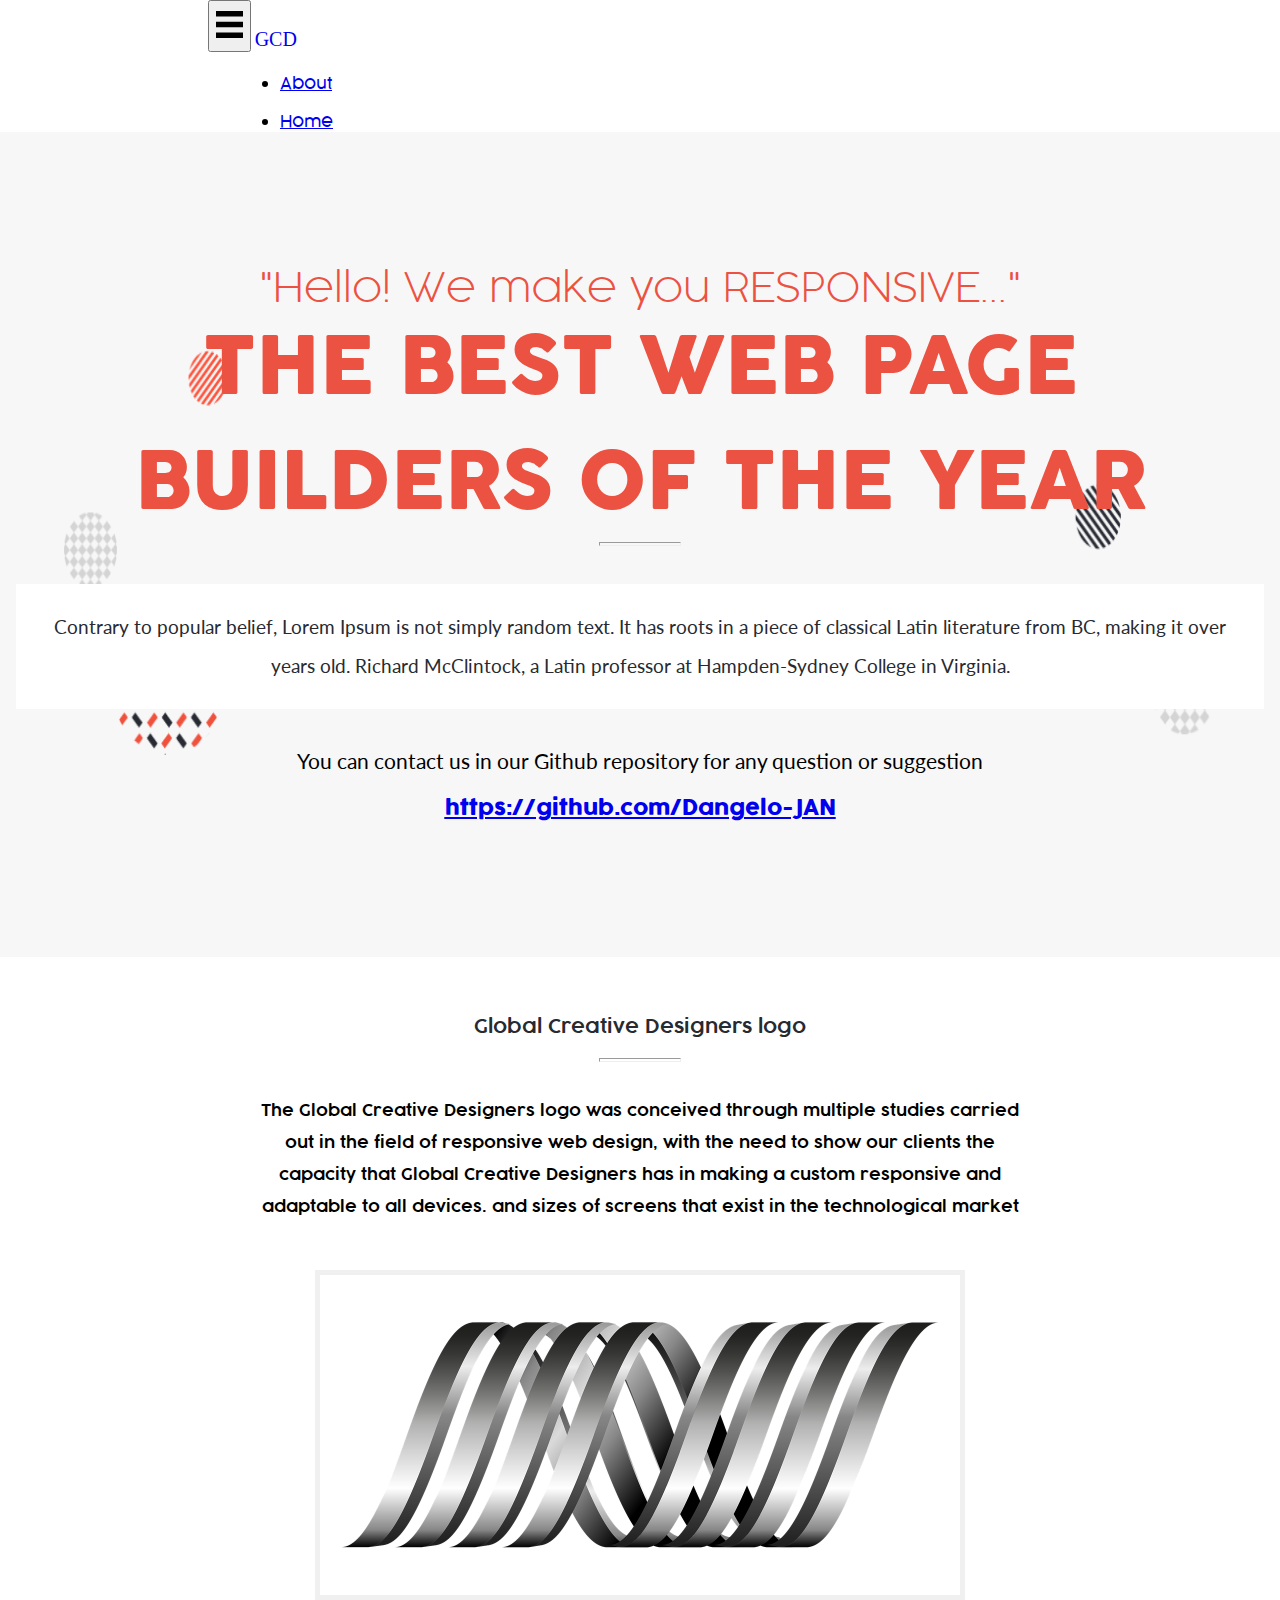
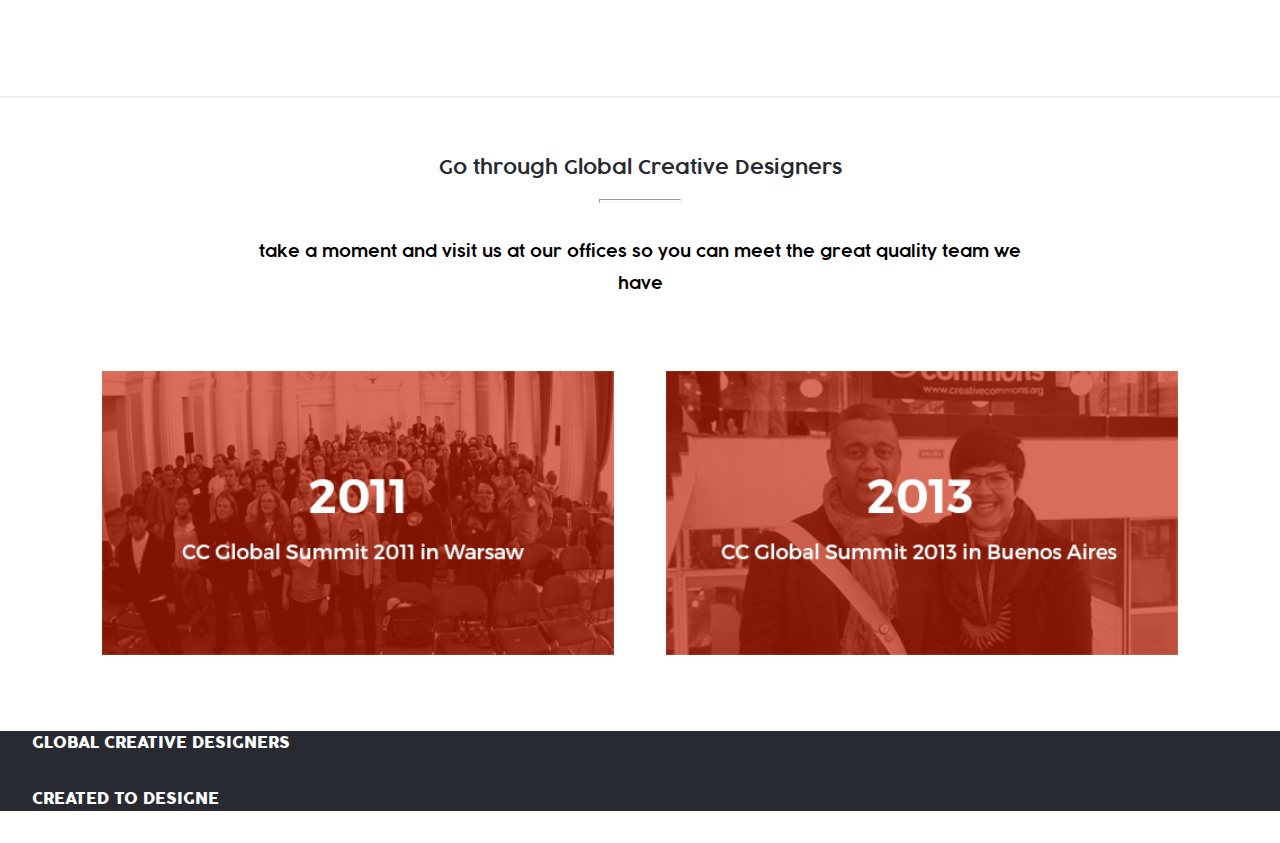
==== about.html @ 42e12000 "Create about page" ====
<!DOCTYPE html>
<html lang="en">
<head>
  <meta charset="UTF-8">
  <meta http-equiv="X-UA-Compatible" content="IE=edge">
  <meta name="viewport" content="width=device-width, initial-scale=1.0">
    
  <!-- Styles -->
  <link href="https://cdn.jsdelivr.net/npm/bootstrap@5.1.3/dist/css/bootstrap.min.css" rel="stylesheet" integrity="sha384-1BmE4kWBq78iYhFldvKuhfTAU6auU8tT94WrHftjDbrCEXSU1oBoqyl2QvZ6jIW3" crossorigin="anonymous">
  <link href="css/style.css" rel="stylesheet">

  <title>Document</title>
</head>
<body>
  <header class="header-about">
    <div class="container-fluid" id="container-nav">
      <nav class="navbar navbar-expand-md navbar-light">
        <div class="container-fluid">
          <button class="navbar-toggler" id="hamb-icon" type="button" data-bs-toggle="collapse" data-bs-target="#navbarNav" aria-controls="navbarNav" aria-expanded="false" aria-label="Toggle navigation">
            <img class="hamb-icon" src="img/hamburger_menu_icon_160905.svg" alt="menu"/>
          </button>
          <a class="navbar-brand" href="#">GCD</a>
          <div class="collapse navbar-collapse justify-content-center" id="navbarNav">
            <ul class="navbar-nav pff-regular">
              <li class="nav-item navbar-margin">
                <a class="nav-link active" aria-current="page" href="about.html">About</a>
              </li>
              <li class="nav-item navbar-margin">
                <a class="nav-link" href="index.html">Home</a>
              </li>
            </ul>
          </div>
        </div>
      </nav>
    </div>
    <div class="container-fluid d-flex flex-column" id="header-about">
      <p class="pff-light col-12 col-md-9 s-color hello-about" id="hello-about">"Hello! We make you RESPONSIVE..."</p>
      <h1 class="pff-bold col-12 col-md-9" id="h1-about">THE BEST WEB PAGE BUILDERS OF THE YEAR</h1>
      <hr/>
      <p class="sff-regular col-12 col-md-8 p-color" id="p-about">
        Contrary to popular belief, Lorem Ipsum is not simply random text. 
        It has roots in a piece of classical Latin literature from BC, 
        making it over years old. Richard McClintock, a Latin professor 
        at Hampden-Sydney College in Virginia.
      </p>
      <p class="sff-regular" id="opo-about">You can contact us in our Github repository for any question or suggestion</p>
      <p class="pff-bold" id="deal-about"><a href="https://github.com/Dangelo-JAN">https://github.com/Dangelo-JAN</a></p>
    </div>
  </header>
  <section class="container-fluid about-section">
    <h3 class="h3-about pff-semibold p-color">Global Creative Designers logo</h3>
    <hr/>
    <p class="p-about-sec pff-semibold">
      The Global Creative Designers logo was conceived through multiple
      studies carried out in the field of responsive web design, with the 
      need to show our clients the capacity that Global Creative Designers 
      has in making a custom responsive and adaptable to all devices. and 
      sizes of screens that exist in the technological market
    </p>
    <img class="logo-image" src="img/logo-gaf12d2114_1280.png" alt="logo"/>
  </section>
  <section class="container-fluid last-section">
    <h3 class="h3-about pff-semibold p-color">Go through Global Creative Designers</h3>
    <hr/>
    <p class="p-about-sec pff-semibold">
      take a moment and visit us at our offices so you can meet the 
      great quality team we have
    </p>
    <div class="container-fluid center-images">
      <img class="imagen-about" src="img/about_2011.png" alt="people"/>
      <img class="imagen-about" src="img/about_2013.png" alt="people"/>
    </div>
  </section>
  <section class="container-fluid d-flex flex-column bg-color margin-bottom">
    <h2 class="t-color main-h2">Sponsors</h2>
    <hr class="s-color"/>
    <div class="d-flex justify-content-center">
      <img class="sponsor-img" src="img/sponcer-1.png"/>
      <img class="sponsor-img" src="img/sponcer-2.png"/>
      <img class="sponsor-img" src="img/sponcer-3.png"/>
    </div>
    <div class="d-flex justify-content-center">
      <img class="sponsor-img" src="img/sponcer-4.png"/>
      <img class="sponsor-img" src="img/sponcer-5.png"/>
    </div>
  </section>
  <footer class="container d-flex justify-content-center" id="footer">
    <p class="p-footer pff-bold">GLOBAL CREATIVE DESIGNERS</p>
    <p class="p-footer pff-bold">CREATED TO DESIGNE</p>
  </footer>

  <script src="https://cdn.jsdelivr.net/npm/bootstrap@5.1.3/dist/js/bootstrap.bundle.min.js" integrity="sha384-ka7Sk0Gln4gmtz2MlQnikT1wXgYsOg+OMhuP+IlRH9sENBO0LRn5q+8nbTov4+1p" crossorigin="anonymous"></script>
  <script src="js/app.js"></script>
</body>
</html>
---- css/style.css ----
@import url('https://fonts.googleapis.com/css2?family=Lato:ital,wght@0,100;0,300;0,400;0,700;0,900;1,100;1,300;1,400;1,700;1,900&display=swap');

@font-face {
  font-family: 'Cocogoose-700';
  src: url('../assets/Cocogoose-Pro-trial.ttf') format('truetype');
  font-style: normal;
  font-weight: 700;
}

@font-face {
  font-family: 'Cocogoose-600';
  src: url('../assets/Cocogoose-Pro-Semilight-trial.ttf') format('truetype');
  font-style: normal;
  font-weight: 600;
}

@font-face {
  font-family: 'Cocogoose-500';
  src: url('../assets/Cocogoose-Pro-Light-trial.ttf') format('truetype');
  font-style: normal;
  font-weight: 500;
}

@font-face {
  font-family: 'Cocogoose-400';
  src: url('../assets/Cocogoose-Pro-Ultralight-trial.ttf') format('truetype');
  font-style: normal;
  font-weight: 400;
}

:root {
  --sff-400: 'Lato', sans-serif;
  --p-color: #272a31;
  --s-color: #ec5242;
  --t-color: #d3d3d3;
}

body {
  margin: 0;
  padding: 0;
}

h1 {
  color: var(--s-color);
  font-size: 4em;
}

header {
  background-image: url('../img/mobile_bg.png');
}

hr {
  height: 2px;
  width: 5em;
  margin: 0 auto;
}

/* ----- General Styles ----- */
.pff-bold {
  font-family: 'Cocogoose-700', sans-serif;
}

.pff-semibold {
  font-family: 'Cocogoose-600', sans-serif;
}

.pff-regular {
  font-family: 'Cocogoose-500', sans-serif;
}

.pff-light {
  font-family: 'Cocogoose-400', sans-serif;
}

.sff-regular {
  font-family: var(--sff-400);
  font-weight: 400;
}

.p-color {
  color: var(--p-color);
}

.s-color {
  color: var(--s-color);
}

.t-color {
  color: var(--t-color);
}

/* ----- Specifics Classes Selectors ----- */
.hamb-icon {
  width: 2em;
}

.hello-about {
  text-align: center;
}

.img-icon-style {
  background-color: var(--t-color);
}

.main-card {
  margin: 0.5em 0;
  background-color: rgba(255, 255, 255, 0.1);
}

.main-h2 {
  margin: 2em auto 0.75em;
}

.main-icon {
  width: 60%;
  padding: 5%;
}

.main-h3 {
  align-self: center;
}

.p-main {
  margin: auto 5%;
  font-size: 1.2em;
}

.header-about {
  background-color: #f7f7f7;
  background-image: url('../img/about_bg_01.png');
  background-size: 90% 20%;
  background-repeat: no-repeat;
  background-position: 10% 10%;
}

.navbar-brand {
  display: none;
}

.h3-about {
  text-align: center;
  margin: 3em auto 1em;
}

.logo-image {
  display: block;
  width: 90vw;
  margin: 0 auto 3em;
  border: solid 5px #f0f0f0;
}

.p-about-sec {
  width: 90vw;
  line-height: 2em;
  text-align: center;
  margin: 2em auto 3em;
}

.about-section {
  border-bottom: solid 2px #f0f0f0;
  padding-bottom: 3em;
}

.imagen-about {
  margin: 1.5em auto;
  width: 85vw;
}

.center-images {
  text-align: center;
}

.last-section {
  margin-bottom: 3em;
}

.bg-color {
  background-color: var(--p-color);
}

.sponsor-img {
  width: 20vw;
}

.margin-bottom {
  padding-bottom: 2em;
}

.p-footer {
  margin: 2em;
}

/* ----- Specifics ID Selectors ----- */

#header-landing {
  padding: 7em 1em;
}

#header-about {
  padding: 7em 1em;
}

#h1-about {
  margin: 0 auto;
  text-align: center;
}

#p-header {
  background-color: #f9f9f9;
  border: solid 5px #fff;
  padding: 1em;
  font-size: 1.2em;
  line-height: 2em;
}

#p-about {
  background-color: #fff;
  border: solid 5px #fff;
  padding: 1em;
  font-size: 1.2em;
  line-height: 2em;
  margin: 2em auto;
  text-align: center;
}

#p-hello {
  font-size: 2em;
}

#hello-about {
  font-size: 2em;
  text-align: center;
  margin: auto;
}

#p-deal {
  font-size: 3em;
  padding-top: 1em;
}

#deal-about {
  font-size: 1.3em;
  text-align: center;
  text-decoration: underline;
  color: var(--p-color);
}

#p-opo {
  font-size: 2em;
}

#opo-about {
  font-size: 1.3em;
  text-align: center;
}

#main-sec {
  background-image: url('../img/pattern_bg.png');
  background-repeat: repeat;
  background-color: var(--p-color);
}

#container-anchor {
  width: 80%;
  height: 20vh;
  background-color: var(--s-color);
  margin: 3em auto;
}

/* ----- Event's Selectors ----- */
#team-container {
  padding: 0 1.3em 2em;
}

.mobile-menu {
  position: fixed;
  left: 0;
  top: 0;
  display: flex;
  flex-direction: column;
  font-weight: 500;
  font-size: 1.5em;
  color: #edecff;
  background-color: var(--t-color);
  width: 100%;
  height: 100vh;
  margin: 0;
  padding-top: 3em;
  list-style: none;
}

.team-h2 {
  margin: 2em auto 0.75em;
  color: var(--p-color);
}

.h-auto {
  height: auto;
  background-color: #fff;
  padding-bottom: 3em;
}

.row-container {
  display: flex;
  flex-direction: column;
  margin: 1em;
}

.d-element {
  display: none;
}

.team-img {
  margin: 1em;
}

.team-name {
  margin-top: 1.5em;
  font-size: 1.5em;
}

.team-tittle {
  font-style: italic;
}

.team-comment {
  margin-top: 1em;
}

.see-more {
  text-align: center;
  width: 90%;
  height: 4em;
  border: solid 2px #ece9e9;
  border-radius: 5px;
  margin: 0 auto;
}

.al-center {
  margin: 1.5em auto;
}

/* ----- Media Queries ----- */
@media screen and (min-width: 768px) {
  header {
    background-image: none;
  }

  h1 {
    font-size: 5em;
  }

  /* ----- Specifics Classes Selectors ----- */
  #container-nav {
    background-color: #fff;
  }

  .header-about{
    background-image: none;
  }

  #header-about {
    background-image: url('../img/about_bg_01.png');
    background-size: 90% 50%;
    background-repeat: no-repeat;
    background-position: center;
  }

  .navbar-margin {
    margin: 1em 2em;
  }

  .main-icon {
    width: 30%;
    margin: auto;
    padding: 2em 0;
  }

  .main-card {
    margin: 2em 0.15em;
  }

  .main-card:hover {
    border: 5px solid var(--t-color);
  }

  .navbar-brand {
    display: inline-block;
    padding-top: .3125rem;
    padding-bottom: .3125rem;
    margin-right: 1rem;
    font-size: 1.25rem;
    text-decoration: none;
    white-space: nowrap;
  }

  .logo-image {
    width: 50vw;
  }

  .p-about-sec {
    width: 60vw;
  }

  .imagen-about {
    margin: 1.5em;
    width: 40vw;
  }

  .margin-bottom {
    display: none !important;
  }

  .p-footer {
    background-color: var(--p-color);
    color: #fff;
  }

  /* ----- Specifics ID Selectors ----- */
  #container-nav {
    padding: 0 13em;
  }

  #header-landing {
    padding: 10em 13em;
    background-image: url('../img/desktop-background.png');
  }

  #p-header {
    background-color: #f9f9f9;
    border: solid 5px #fff;
    padding: 1em;
  }

  #p-hello {
    font-size: 2.5em;
  }

  #hello-about {
    font-size: 2.5em;
  }

  #main-container {
    margin-top: 2em;
    margin-bottom: 2em;
    justify-content: center;
  }

  #main-anchor {
    text-decoration: none;
    margin: 1em auto 4em;
    font-size: 1.5em;
    border-bottom: solid 4px;
  }

  #main-anchor:hover {
    color: var(--s-color);
  }

  #footer {
    background-color: var(--p-color);
  }

  /* ----- Event's Selectors ----- */
  #team-container {
    padding: 0 5em 2em;
  }

  .row-container {
    display: flex;
    flex-direction: row;
  }

  .d-element {
    display: flex;
  }

  .see-more {
    display: none;
  }

  .h-auto {
    background-color: #f0f0f0;
  }
}
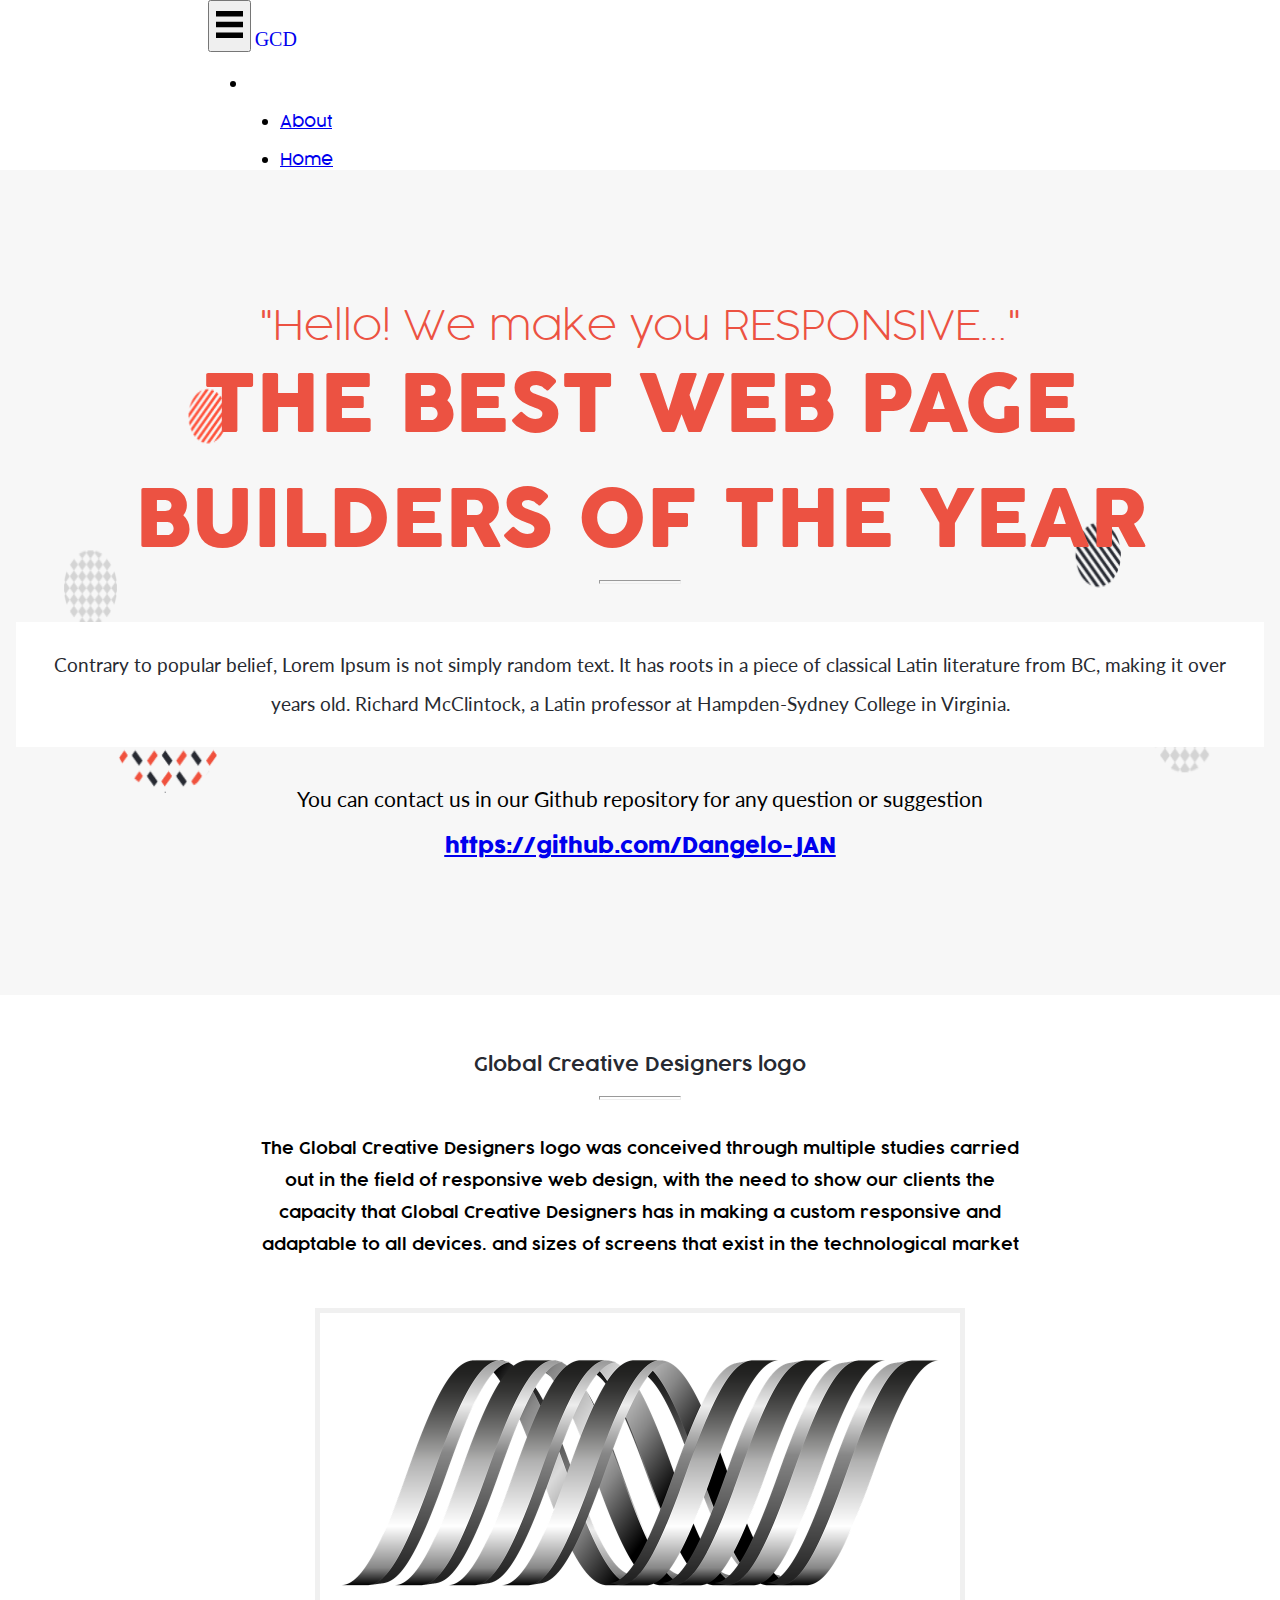
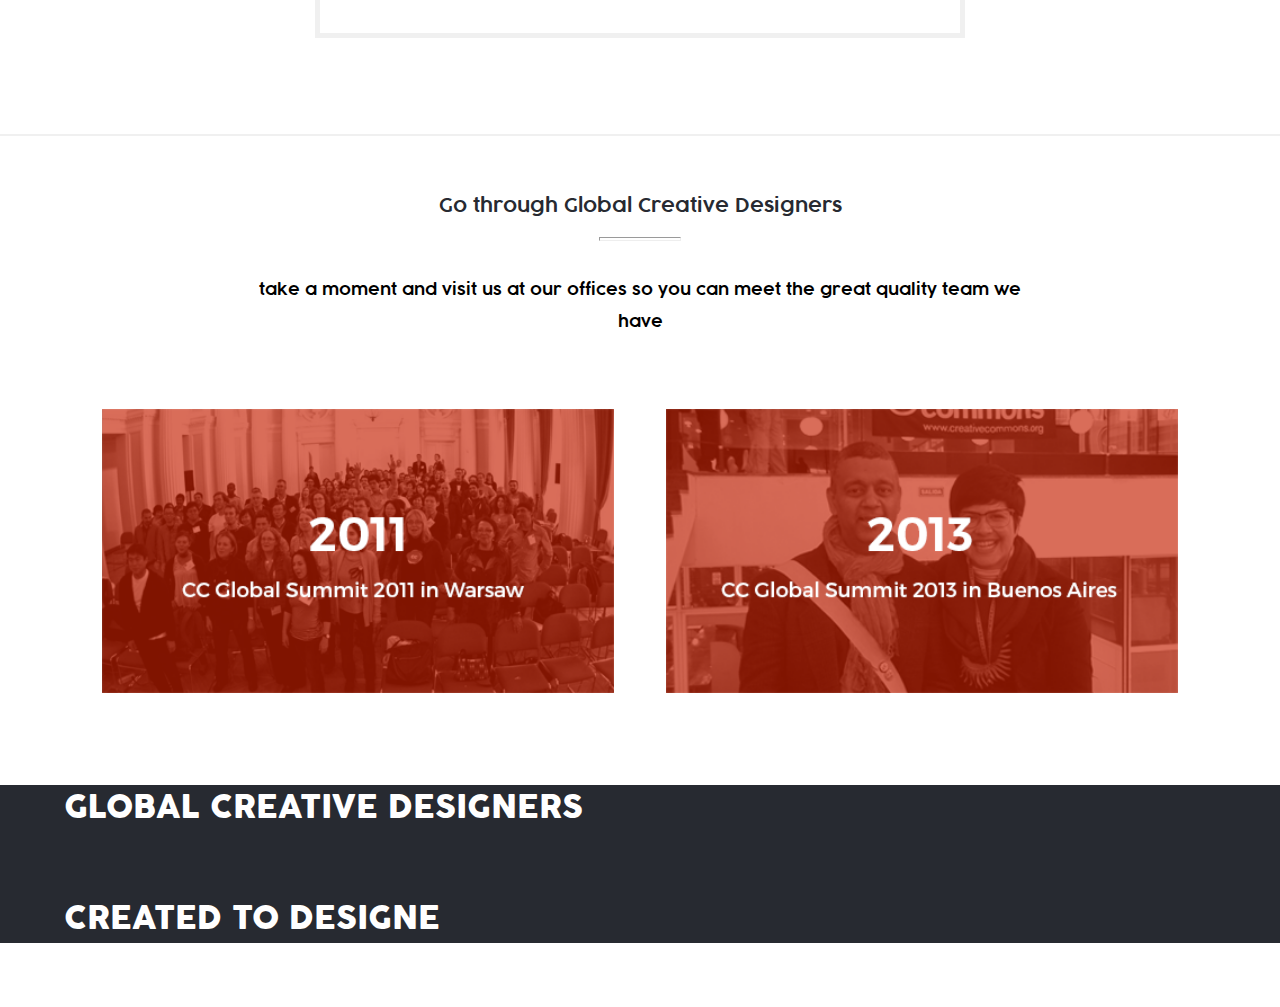
==== commit acffc0e6: "End Capstone" ====
--- a/about.html
+++ b/about.html
@@ -22,6 +22,7 @@
           <a class="navbar-brand" href="#">GCD</a>
           <div class="collapse navbar-collapse justify-content-center" id="navbarNav">
             <ul class="navbar-nav pff-regular">
+              <li><img class="nav-item close-icon resp-hidden" src="img/close-icon.png" alt="close tag"></li>
               <li class="nav-item navbar-margin">
                 <a class="nav-link active" aria-current="page" href="about.html">About</a>
               </li>
@@ -84,7 +85,7 @@
       <img class="sponsor-img" src="img/sponcer-5.png"/>
     </div>
   </section>
-  <footer class="container d-flex justify-content-center" id="footer">
+  <footer class="container-fluid d-flex justify-content-center align-items-center" id="footer">
     <p class="p-footer pff-bold">GLOBAL CREATIVE DESIGNERS</p>
     <p class="p-footer pff-bold">CREATED TO DESIGNE</p>
   </footer>
--- a/css/style.css
+++ b/css/style.css
@@ -92,6 +92,10 @@
 /* ----- Specifics Classes Selectors ----- */
 .hamb-icon {
   width: 2em;
+}
+
+.close-icon {
+  display: none;
 }
 
 .hello-about {
@@ -265,6 +269,17 @@
   height: 20vh;
   background-color: var(--s-color);
   margin: 3em auto;
+}
+
+#foo-index {
+  display: none !important;
+}
+
+#main-anchor {
+  text-decoration: none;
+  margin: auto;
+  font-size: 1.5em;
+  border-bottom: solid 4px;
 }
 
 /* ----- Event's Selectors ----- */
@@ -359,6 +374,10 @@
     background-image: none;
   }
 
+  .close-icon {
+    display: none;
+  }
+
   #header-about {
     background-image: url('../img/about_bg_01.png');
     background-size: 90% 50%;
@@ -414,6 +433,12 @@
   .p-footer {
     background-color: var(--p-color);
     color: #fff;
+    font-size: 2em;
+  }
+
+  .p-f-index {
+    margin: 2em 2em;
+    font-size: 2em;
   }
 
   /* ----- Specifics ID Selectors ----- */
@@ -446,19 +471,17 @@
     justify-content: center;
   }
 
-  #main-anchor {
-    text-decoration: none;
-    margin: 1em auto 4em;
-    font-size: 1.5em;
-    border-bottom: solid 4px;
-  }
-
-  #main-anchor:hover {
-    color: var(--s-color);
+  #container-anchor {
+    background-color: transparent;
+
   }
 
   #footer {
     background-color: var(--p-color);
+  }
+
+  #foo-index {
+    display: flex !important;
   }
 
   /* ----- Event's Selectors ----- */
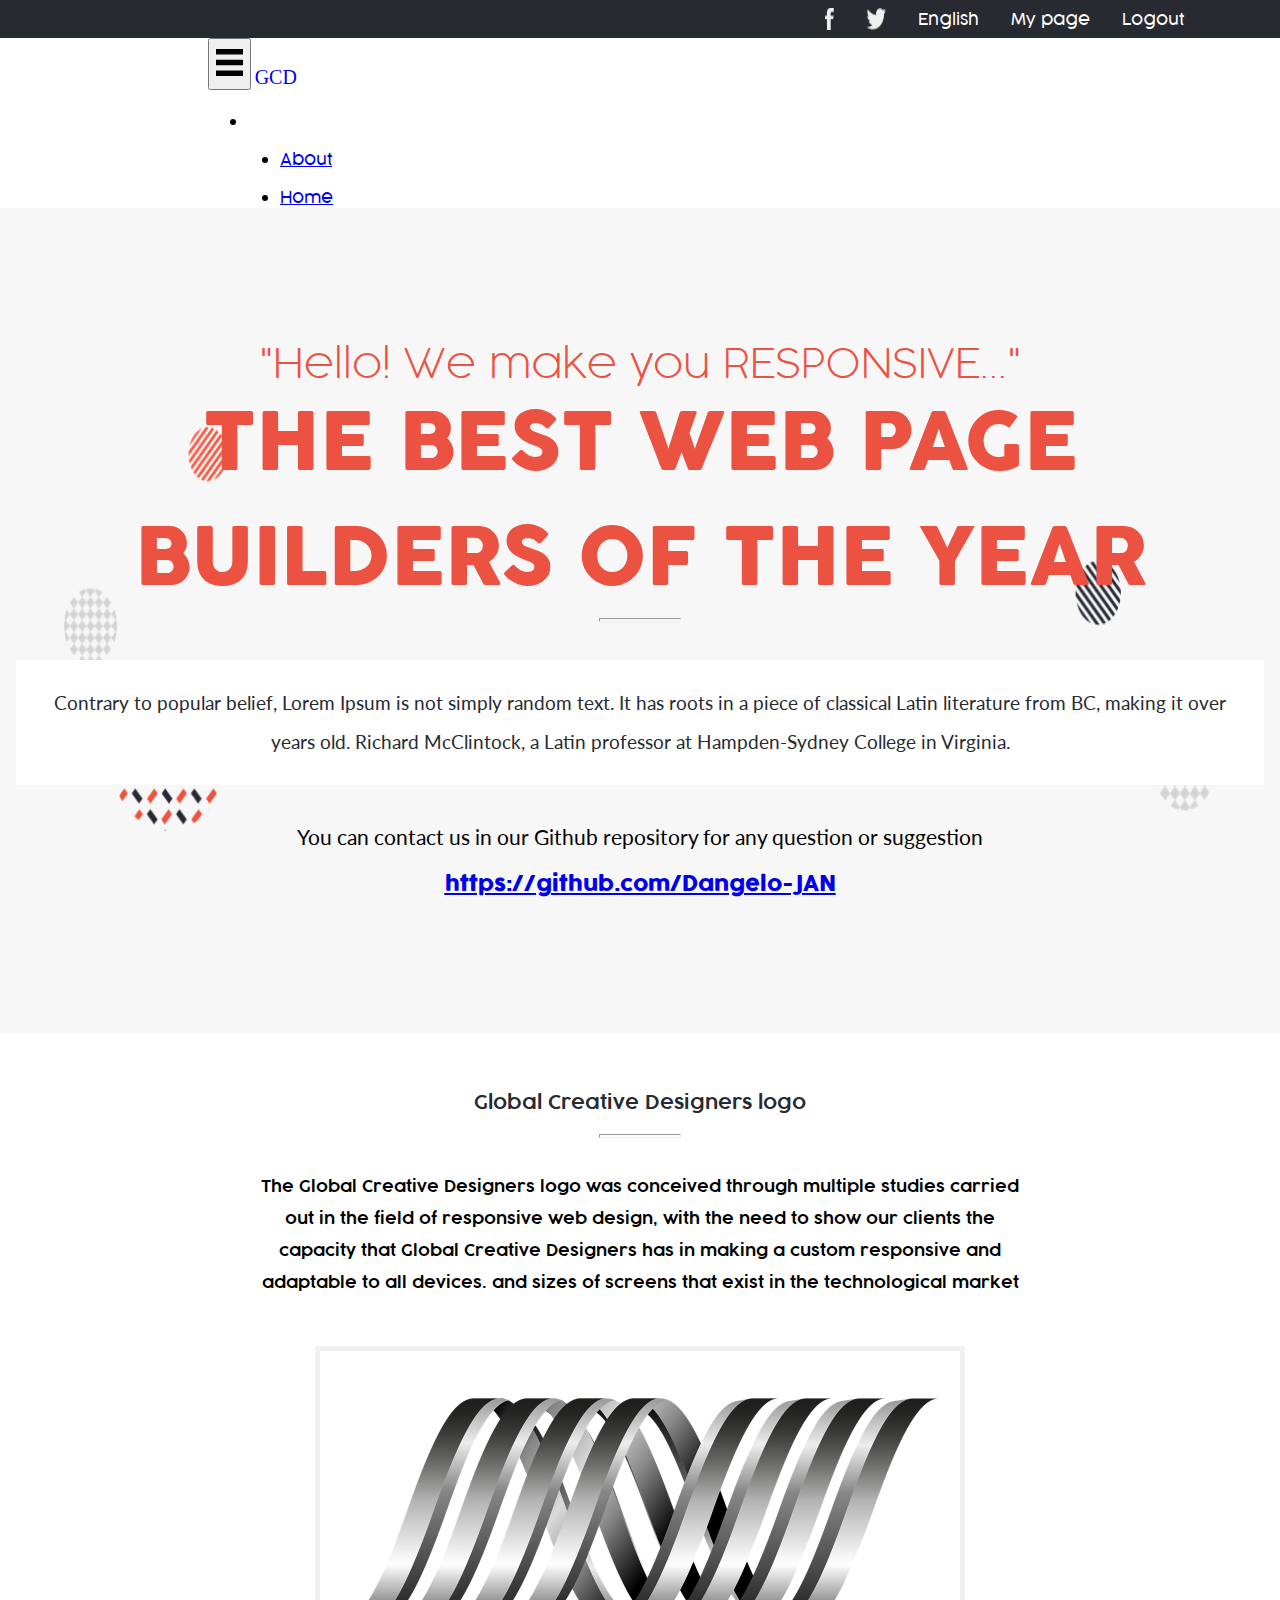
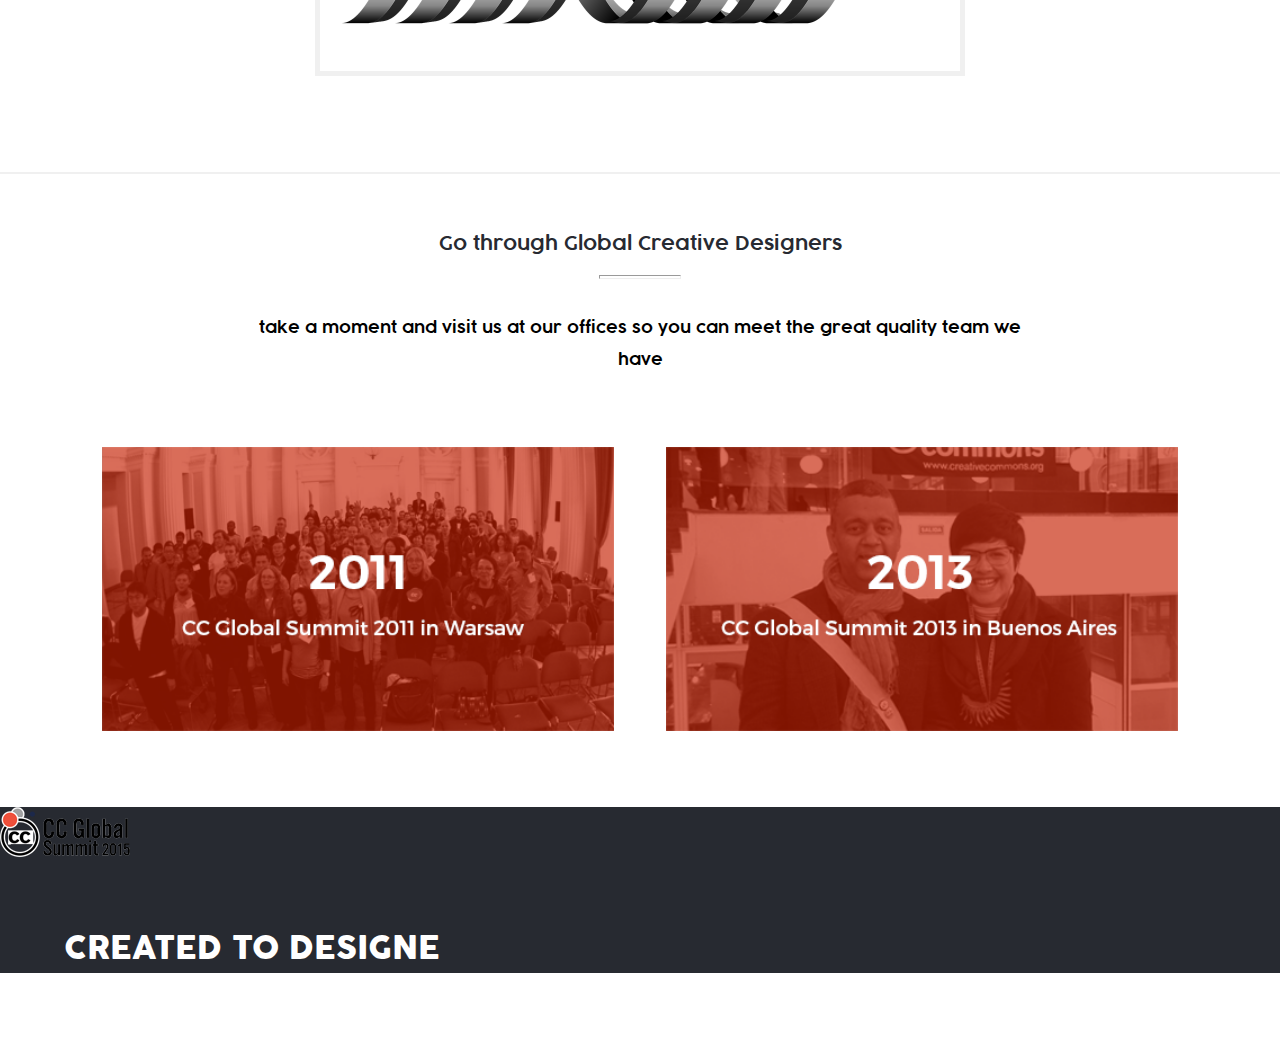
==== commit 03b0e195: "Udate Capstone project after 1st. review" ====
--- a/about.html
+++ b/about.html
@@ -12,6 +12,13 @@
   <title>Document</title>
 </head>
 <body>
+  <div class="container-fluid bg-pc">
+    <img class="c-white" src="img/facebook.png" alt="logo"/>
+    <img class="c-white" src="img/twitter.png" alt="logo"/>
+    <span class="pff-regular c-white">English</span>
+    <span class="pff-regular c-white">My page</span>
+    <span class="pff-regular c-white">Logout</span>
+  </div>
   <header class="header-about">
     <div class="container-fluid" id="container-nav">
       <nav class="navbar navbar-expand-md navbar-light">
@@ -76,17 +83,17 @@
     <h2 class="t-color main-h2">Sponsors</h2>
     <hr class="s-color"/>
     <div class="d-flex justify-content-center">
-      <img class="sponsor-img" src="img/sponcer-1.png"/>
-      <img class="sponsor-img" src="img/sponcer-2.png"/>
-      <img class="sponsor-img" src="img/sponcer-3.png"/>
+      <img class="sponsor-img" src="img/sponcer-1.png" alt="sponsor"/>
+      <img class="sponsor-img" src="img/sponcer-2.png" alt="sponsor"/>
+      <img class="sponsor-img" src="img/sponcer-3.png" alt="sponsor"/>
     </div>
     <div class="d-flex justify-content-center">
-      <img class="sponsor-img" src="img/sponcer-4.png"/>
-      <img class="sponsor-img" src="img/sponcer-5.png"/>
+      <img class="sponsor-img" src="img/sponcer-4.png" alt="sponsor"/>
+      <img class="sponsor-img" src="img/sponcer-5.png" alt="sponsor"/>
     </div>
   </section>
   <footer class="container-fluid d-flex justify-content-center align-items-center" id="footer">
-    <p class="p-footer pff-bold">GLOBAL CREATIVE DESIGNERS</p>
+    <img src="img/logo.png" alt="logoCC">
     <p class="p-footer pff-bold">CREATED TO DESIGNE</p>
   </footer>
 
--- a/css/style.css
+++ b/css/style.css
@@ -194,8 +194,16 @@
   margin: 2em;
 }
 
+.c-white {
+  color: #fff;
+  margin: 0.5em 1em;
+}
+
+.bg-pc {
+  display: none;
+}
+
 /* ----- Specifics ID Selectors ----- */
-
 #header-landing {
   padding: 7em 1em;
 }
@@ -269,10 +277,6 @@
   height: 20vh;
   background-color: var(--s-color);
   margin: 3em auto;
-}
-
-#foo-index {
-  display: none !important;
 }
 
 #main-anchor {
@@ -366,11 +370,7 @@
   }
 
   /* ----- Specifics Classes Selectors ----- */
-  #container-nav {
-    background-color: #fff;
-  }
-
-  .header-about{
+  .header-about {
     background-image: none;
   }
 
@@ -405,8 +405,8 @@
 
   .navbar-brand {
     display: inline-block;
-    padding-top: .3125rem;
-    padding-bottom: .3125rem;
+    padding-top: 0.3125rem;
+    padding-bottom: 0.3125rem;
     margin-right: 1rem;
     font-size: 1.25rem;
     text-decoration: none;
@@ -437,13 +437,22 @@
   }
 
   .p-f-index {
-    margin: 2em 2em;
+    color: var(--p-color);
     font-size: 2em;
+    background-color: #fff;
+  }
+
+  .bg-pc {
+    display: flex;
+    justify-content: end;
+    background-color: var(--p-color);
+    padding-right: 5em;
   }
 
   /* ----- Specifics ID Selectors ----- */
   #container-nav {
     padding: 0 13em;
+    background-color: #fff;
   }
 
   #header-landing {
@@ -473,7 +482,6 @@
 
   #container-anchor {
     background-color: transparent;
-
   }
 
   #footer {
